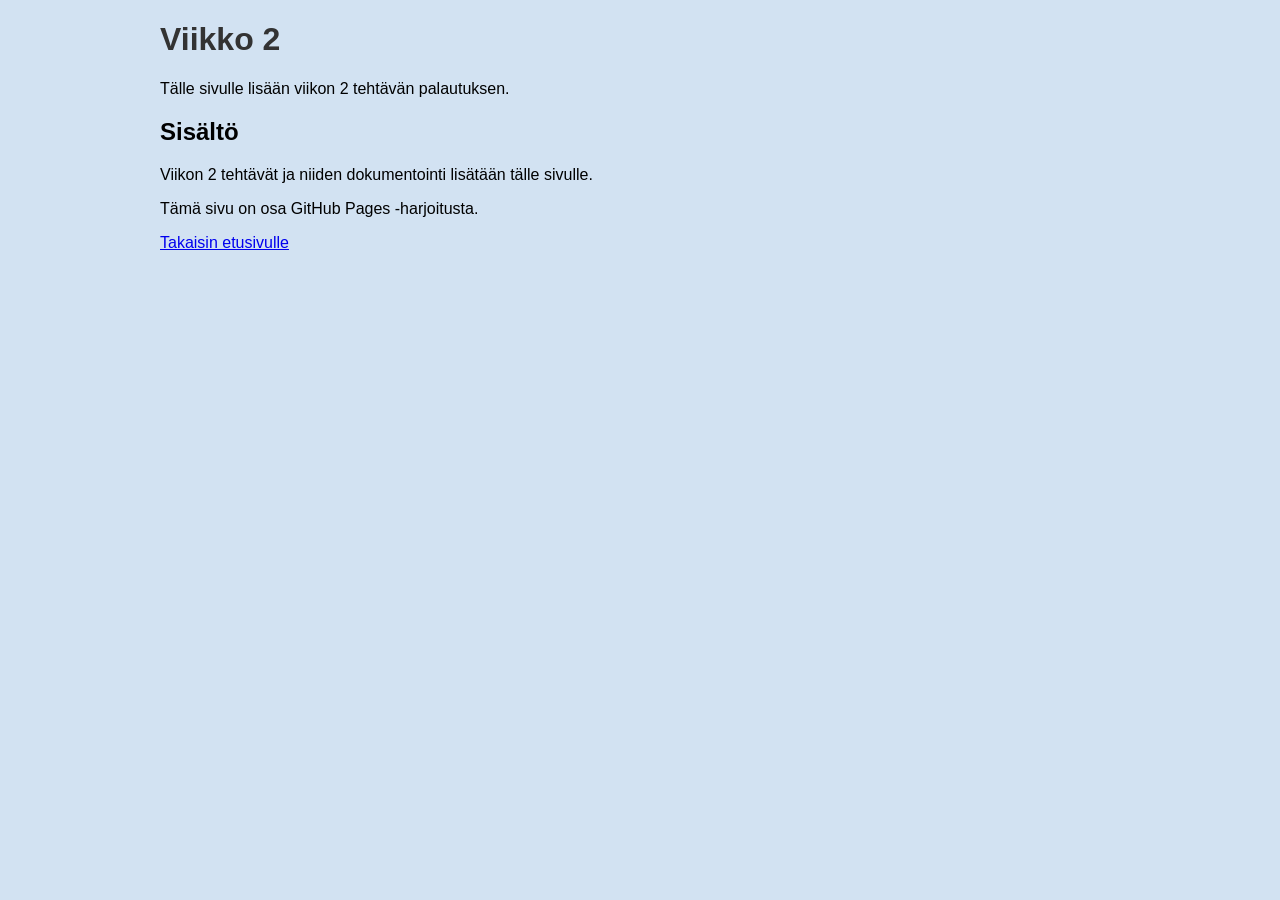
==== viikko2.html @ 825b6306 "Add files via upload" ====
<!DOCTYPE html>
<html lang="fi">

<head>
    <meta charset="UTF-8">
    <meta name="viewport" content="width=device-width, initial-scale=1.0">
    <title>Viikko 2</title>
    <link rel="stylesheet" href="styles.css">
</head>

<body>

    <div class="container">

        <h1>Viikko 2</h1>

        <p> Tälle sivulle lisään viikon 2 tehtävän palautuksen. </p>

        <h2> Sisältö </h2>

        <p> Viikon 2 tehtävät ja niiden dokumentointi lisätään tälle sivulle. </p>

        <p> Tämä sivu on osa GitHub Pages -harjoitusta. </p>

        <p> <a href="index.html"> Takaisin etusivulle</a> </p>

    </div>

</body>
</html>
---- styles.css ----
body {
    background-color: #d2e2f2;
    font-family: Roboto, sans-serif;
}

h1 {
    color: #333;
}

.container {
    max-width: 960px;
    margin: 0 auto;
}
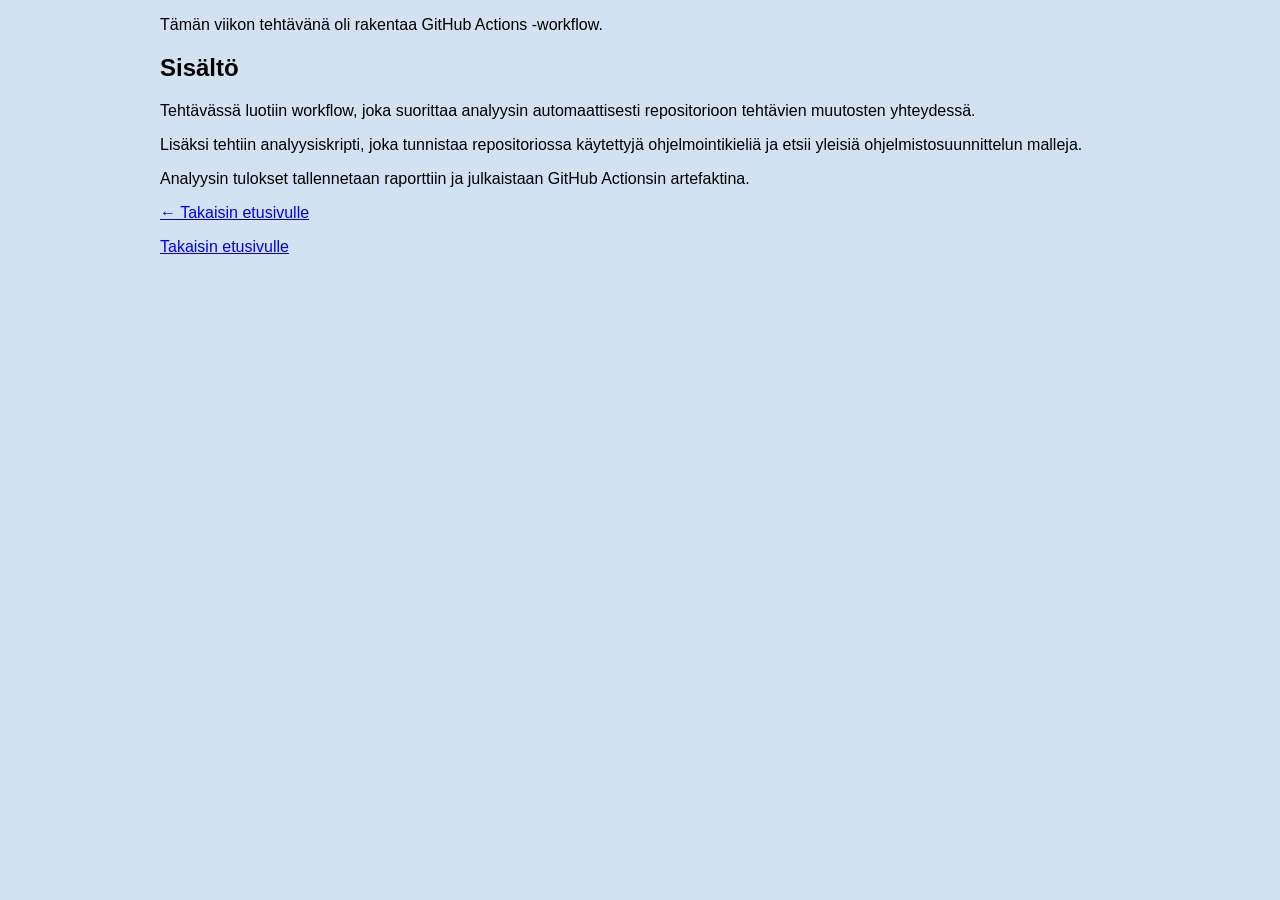
==== commit bd638d44: "Update viikko2.html" ====
--- a/viikko2.html
+++ b/viikko2.html
@@ -12,15 +12,17 @@
 
     <div class="container">
 
-        <h1>Viikko 2</h1>
+        <p>Tämän viikon tehtävänä oli rakentaa GitHub Actions -workflow.</p>
 
-        <p> Tälle sivulle lisään viikon 2 tehtävän palautuksen. </p>
+<h2>Sisältö</h2>
 
-        <h2> Sisältö </h2>
+<p>Tehtävässä luotiin workflow, joka suorittaa analyysin automaattisesti repositorioon tehtävien muutosten yhteydessä.</p>
 
-        <p> Viikon 2 tehtävät ja niiden dokumentointi lisätään tälle sivulle. </p>
+<p>Lisäksi tehtiin analyysiskripti, joka tunnistaa repositoriossa käytettyjä ohjelmointikieliä ja etsii yleisiä ohjelmistosuunnittelun malleja.</p>
 
-        <p> Tämä sivu on osa GitHub Pages -harjoitusta. </p>
+<p>Analyysin tulokset tallennetaan raporttiin ja julkaistaan GitHub Actionsin artefaktina.</p>
+
+<p><a href="index.html">← Takaisin etusivulle</a></p>
 
         <p> <a href="index.html"> Takaisin etusivulle</a> </p>
 
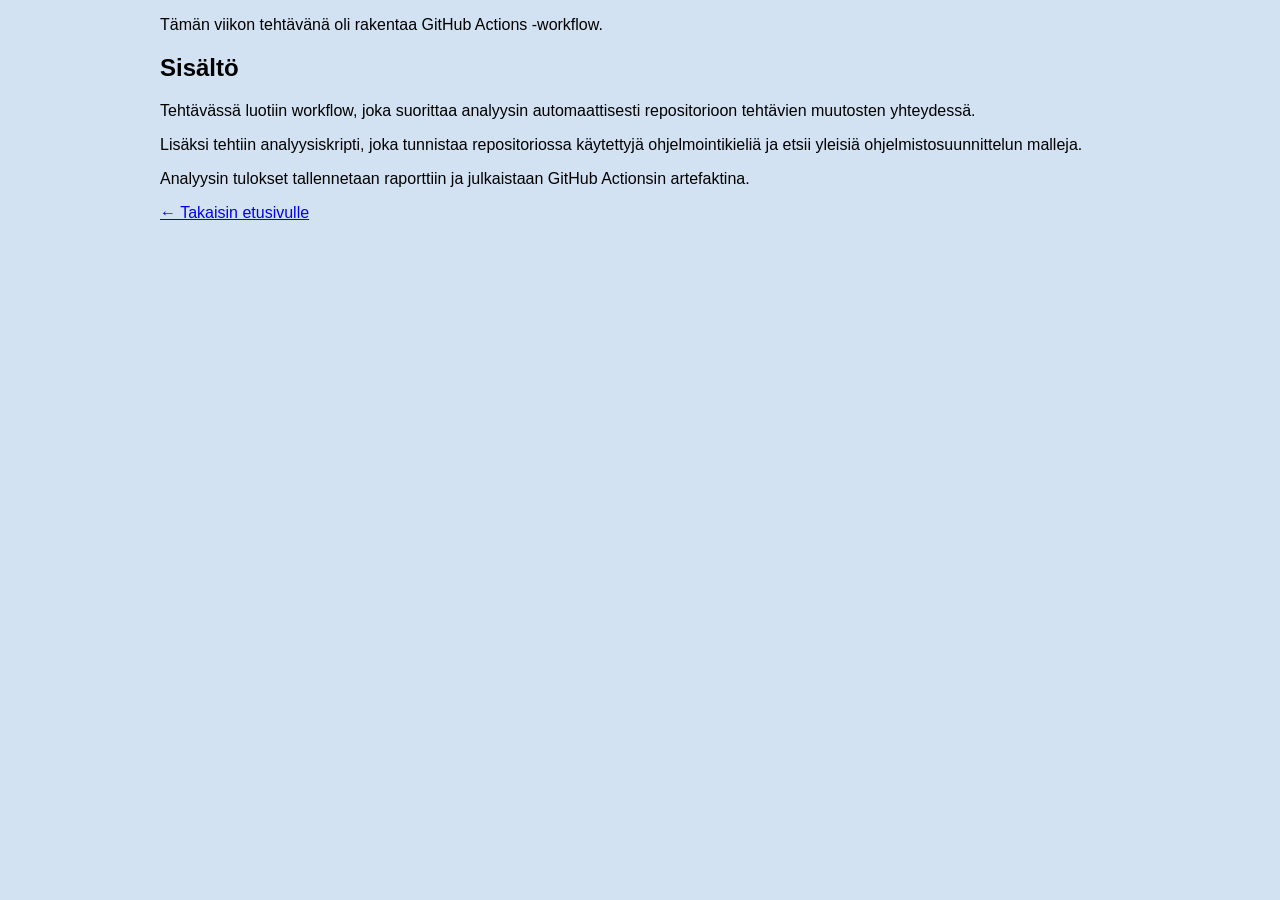
==== commit 94f63a42: "Update viikko2.html" ====
--- a/viikko2.html
+++ b/viikko2.html
@@ -24,8 +24,6 @@
 
 <p><a href="index.html">← Takaisin etusivulle</a></p>
 
-        <p> <a href="index.html"> Takaisin etusivulle</a> </p>
-
     </div>
 
 </body>
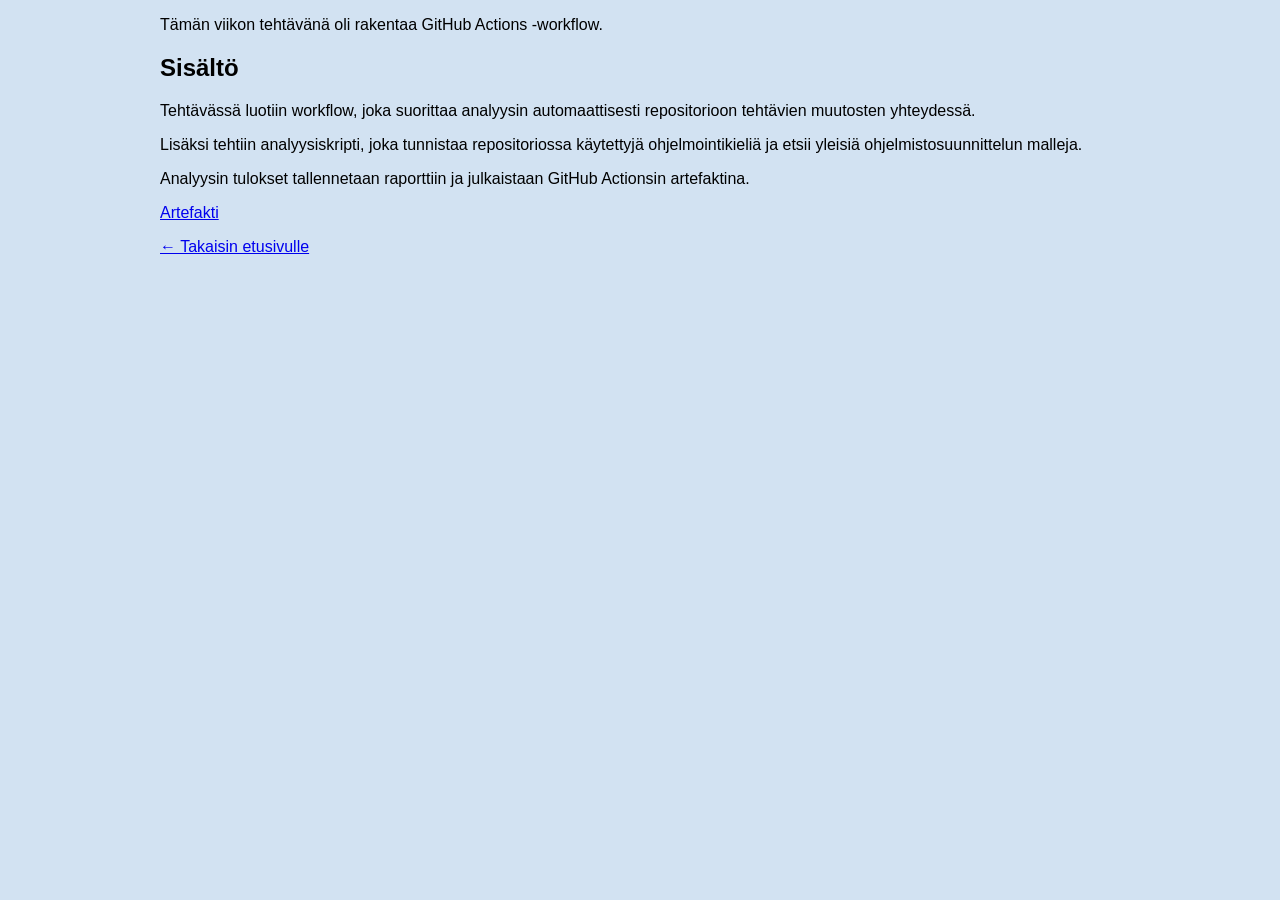
==== commit bd7eb37b: "Update viikko2.html" ====
--- a/viikko2.html
+++ b/viikko2.html
@@ -21,6 +21,7 @@
 <p>Lisäksi tehtiin analyysiskripti, joka tunnistaa repositoriossa käytettyjä ohjelmointikieliä ja etsii yleisiä ohjelmistosuunnittelun malleja.</p>
 
 <p>Analyysin tulokset tallennetaan raporttiin ja julkaistaan GitHub Actionsin artefaktina.</p>
+        <p><a href= sha256:ce4a10b9c9ace199125b8340a0aa05ff429c9fa2112a8df715629bf06e7bd7eb>Artefakti</a></p>
 
 <p><a href="index.html">← Takaisin etusivulle</a></p>
 
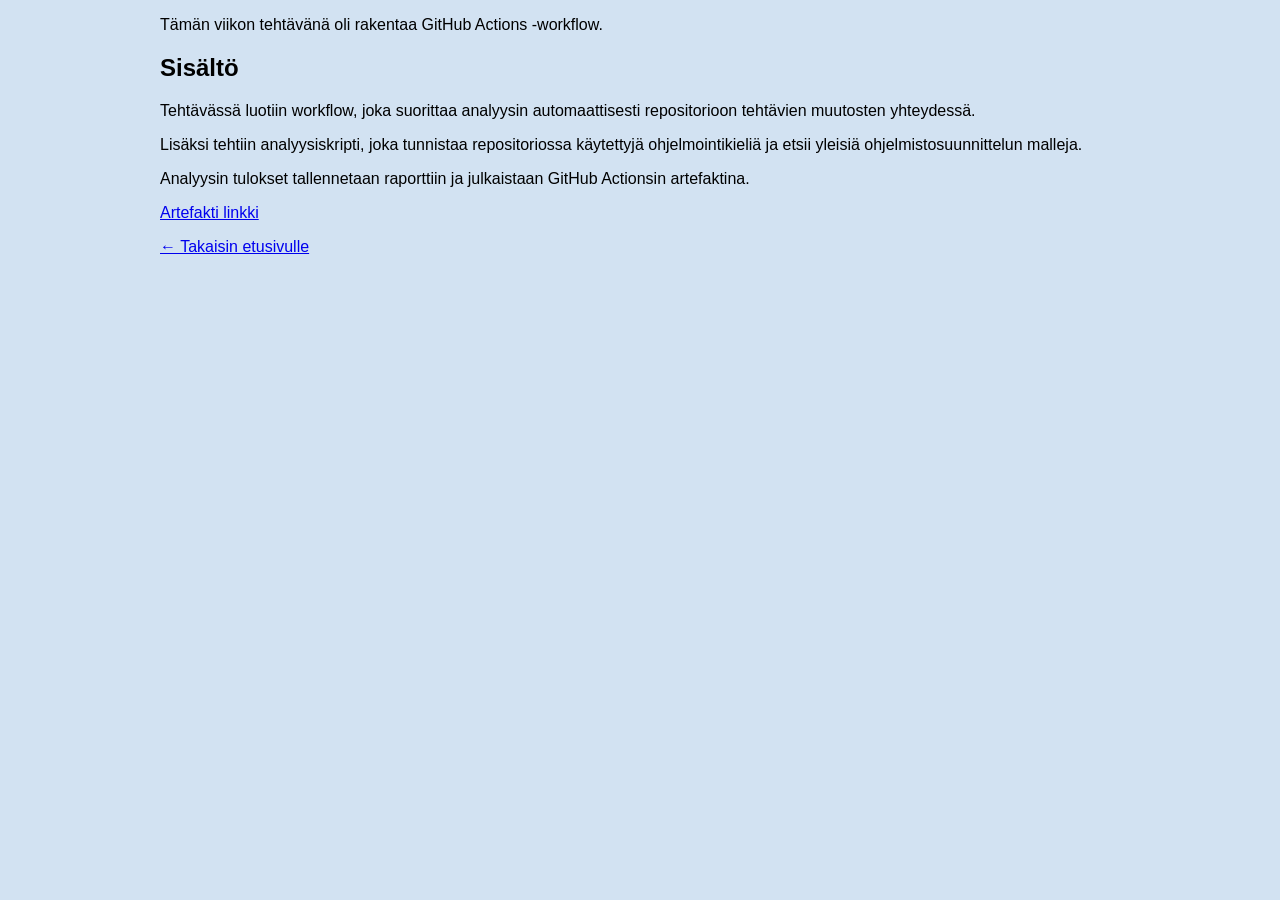
==== commit 497bef9a: "Update viikko2.html" ====
--- a/viikko2.html
+++ b/viikko2.html
@@ -21,7 +21,7 @@
 <p>Lisäksi tehtiin analyysiskripti, joka tunnistaa repositoriossa käytettyjä ohjelmointikieliä ja etsii yleisiä ohjelmistosuunnittelun malleja.</p>
 
 <p>Analyysin tulokset tallennetaan raporttiin ja julkaistaan GitHub Actionsin artefaktina.</p>
-        <p><a href= sha256:ce4a10b9c9ace199125b8340a0aa05ff429c9fa2112a8df715629bf06e7bd7eb>Artefakti</a></p>
+        <p><a href= sha256:ce4a10b9c9ace199125b8340a0aa05ff429c9fa2112a8df715629bf06e7bd7eb>Artefakti linkki</a></p>
 
 <p><a href="index.html">← Takaisin etusivulle</a></p>
 
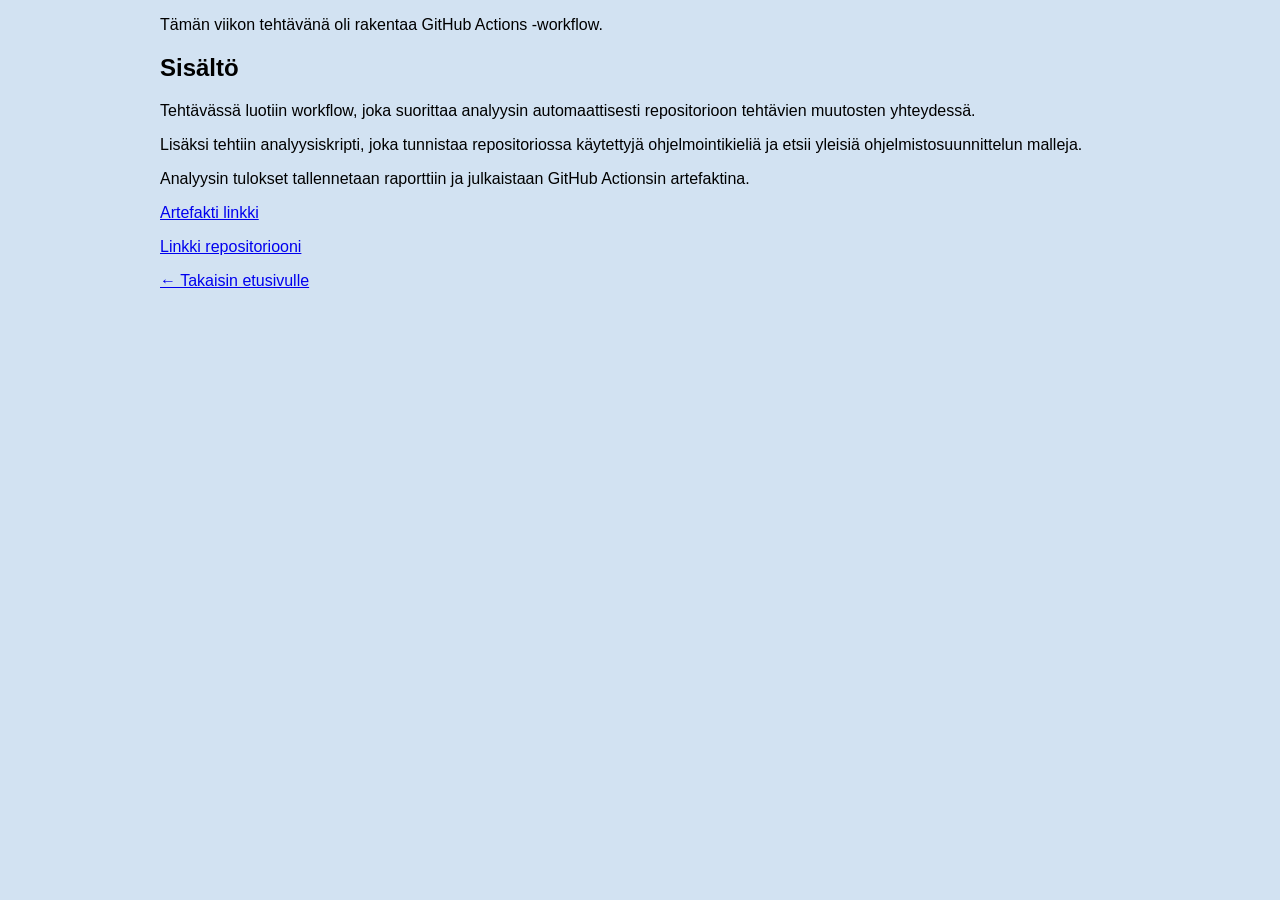
==== commit e134f5b5: "Update viikko2.html" ====
--- a/viikko2.html
+++ b/viikko2.html
@@ -21,8 +21,9 @@
 <p>Lisäksi tehtiin analyysiskripti, joka tunnistaa repositoriossa käytettyjä ohjelmointikieliä ja etsii yleisiä ohjelmistosuunnittelun malleja.</p>
 
 <p>Analyysin tulokset tallennetaan raporttiin ja julkaistaan GitHub Actionsin artefaktina.</p>
-        <p><a href= sha256:ce4a10b9c9ace199125b8340a0aa05ff429c9fa2112a8df715629bf06e7bd7eb>Artefakti linkki</a></p>
-
+        <p><a href= https://github.com/shrek954/Tehtavat/actions/runs/41334889686/artifacts/13094378484>Artefakti linkki</a></p>
+                <p><a href= https://github.com/shrek954/Tehtavat>Linkki repositoriooni</a></p>
+        
 <p><a href="index.html">← Takaisin etusivulle</a></p>
 
     </div>
